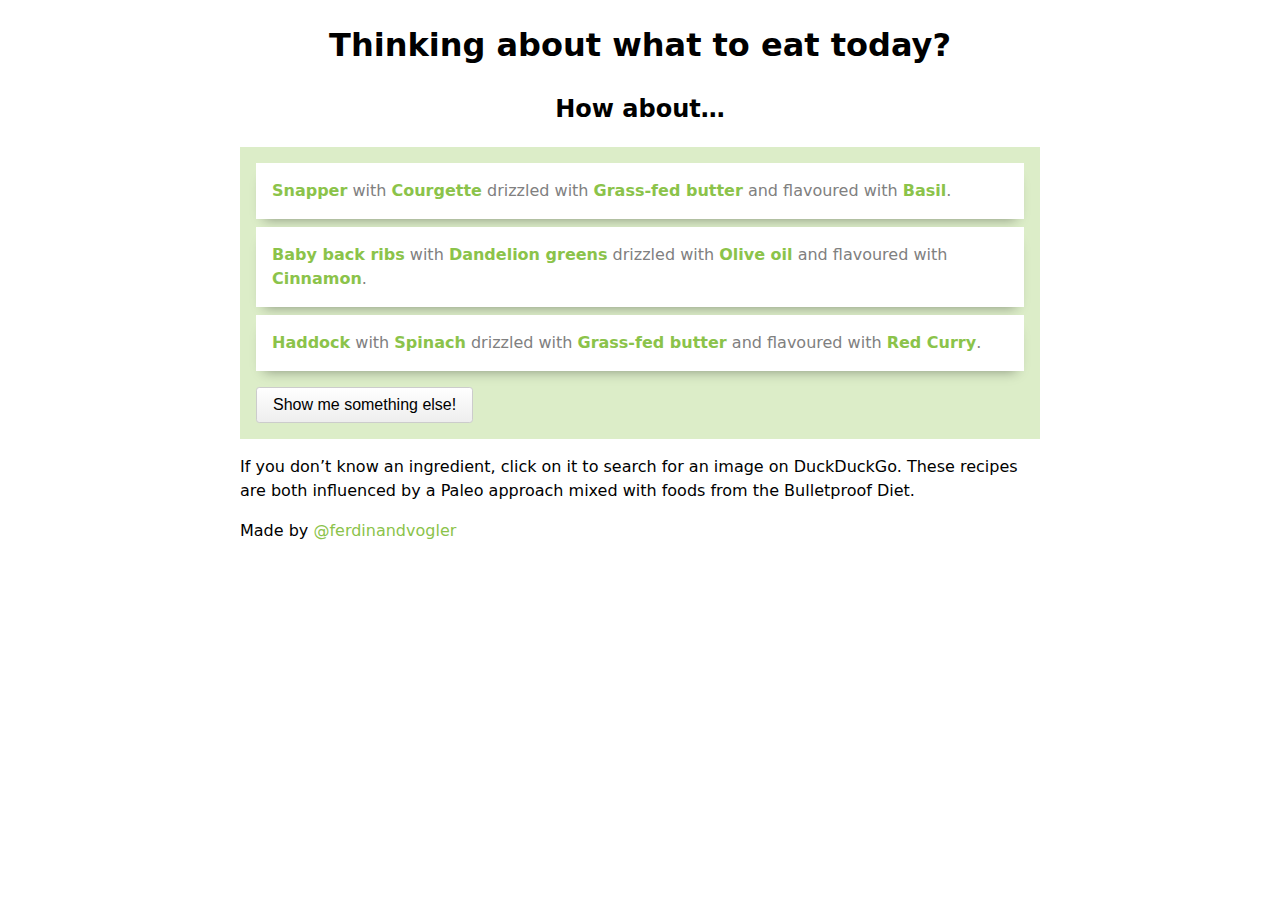
==== index.html @ 497d1d0d "Initial commit" ====
<!DOCTYPE html>
<html lang="en">
  <head>
    <meta charset="utf-8">
    <title>Health Food Generator</title>
    <script src="https://code.jquery.com/jquery-3.2.1.min.js"></script>
    <link rel="stylesheet" href="css/styles.css">
  </head>
  <body>
    <main>
      <header class="header">
        <h1>Thinking about what to eat today?</h1>
        <h2 aria-title="Try out these recipes:">How about…</h2>
      </header>

      <section class="recipes">
        <ul class="results">
          <!-- results get rendered here -->
        </ul>
        <button type="button" class="button button--default js-generate-results" aria-title="Generate new recipe ideas">Show me something else!</button>
      </section>

      <footer>
        <p>If you don’t know an ingredient, click on it to search for an image on DuckDuckGo. These recipes are both influenced by a Paleo approach mixed with foods from the Bulletproof Diet.</p>
        <p>Made by <a rel="nofollow" rel="noreferrer"href="https://twitter.com/ferdinandvogler" title="Go to the Twitter profile of Ferdinand Vogler">@ferdinandvogler</a></p>
      </footer>
    </main>

    <script src="js/script.js"></script>
  </body>
</html>
---- css/styles.css ----
html{font-family:-apple-system, system-ui, BlinkMacSystemFont, "Segoe UI", Helvetica, Arial, sans-serif, "Apple Color Emoji", "Segoe UI Emoji", "Segoe UI Symbol";line-height:1.5}a,a:visited{color:#8BC34A;text-decoration:none}a:hover,a:active{text-decoration:underline}a:focus{outline:none;background-color:#8BC34A;color:#fff}p{margin-top:1rem}main{max-width:50rem;margin:0 auto}.recipes{padding:1rem;background-color:#DCEDC8}.results{list-style-type:none;color:gray;margin:0;padding:0}.results__item{background-color:#fff;box-shadow:0 0.5rem 0.75rem -0.5rem rgba(0,0,0,0.4);padding:1rem;transition:all 0.3s linear;visibility:hidden;opacity:0}.results__item:not(:first-child){margin-top:0.5rem}.results__item.animate{visibility:visible;opacity:1}.ingredient{font-weight:bold}.ingredient:hover{cursor:help}.button{border:0.1rem solid transparent;background-color:#fff;border-radius:0.2rem;font-size:1rem;padding:0.5rem 1rem;margin-top:1rem;transition:box-shadow 0.1s linear}.button:focus{outline:none;box-shadow:0 0 0 0.2rem rgba(139,195,74,0.5)}.button--default{background-image:linear-gradient(to top, #eee, #fff);border-color:#ccc}.header{text-align:center}
/*# sourceMappingURL=styles.css.map */
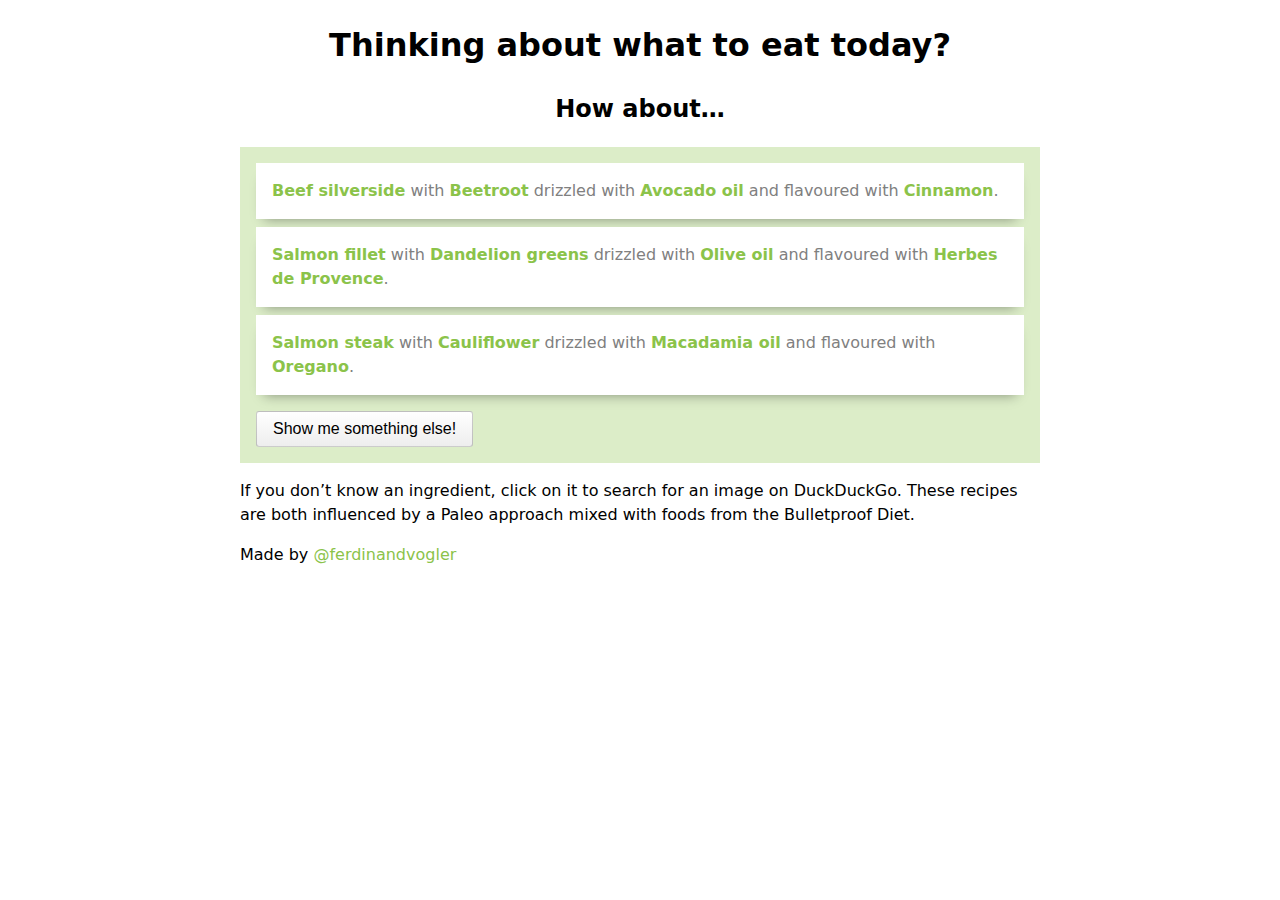
==== commit becff50b: "Make generate button appear different on smaller devices" ====
--- a/index.html
+++ b/index.html
@@ -2,6 +2,7 @@
 <html lang="en">
   <head>
     <meta charset="utf-8">
+    <meta name="viewport" content="width=device-width, initial-scale=1">
     <title>Health Food Generator</title>
     <script src="https://code.jquery.com/jquery-3.2.1.min.js"></script>
     <link rel="stylesheet" href="css/styles.css">
@@ -17,7 +18,9 @@
         <ul class="results">
           <!-- results get rendered here -->
         </ul>
-        <button type="button" class="button button--default js-generate-results" aria-title="Generate new recipe ideas">Show me something else!</button>
+        <div class="generate-recipes-button-container">
+          <button type="button" class="button button--default generate-recipes-button" aria-title="Generate new recipe ideas">Show me something else!</button>
+        </div>
       </section>
 
       <footer>
--- a/css/styles.css
+++ b/css/styles.css
@@ -1,2 +1,2 @@
-html{font-family:-apple-system, system-ui, BlinkMacSystemFont, "Segoe UI", Helvetica, Arial, sans-serif, "Apple Color Emoji", "Segoe UI Emoji", "Segoe UI Symbol";line-height:1.5}a,a:visited{color:#8BC34A;text-decoration:none}a:hover,a:active{text-decoration:underline}a:focus{outline:none;background-color:#8BC34A;color:#fff}p{margin-top:1rem}main{max-width:50rem;margin:0 auto}.recipes{padding:1rem;background-color:#DCEDC8}.results{list-style-type:none;color:gray;margin:0;padding:0}.results__item{background-color:#fff;box-shadow:0 0.5rem 0.75rem -0.5rem rgba(0,0,0,0.4);padding:1rem;transition:all 0.3s linear;visibility:hidden;opacity:0}.results__item:not(:first-child){margin-top:0.5rem}.results__item.animate{visibility:visible;opacity:1}.ingredient{font-weight:bold}.ingredient:hover{cursor:help}.button{border:0.1rem solid transparent;background-color:#fff;border-radius:0.2rem;font-size:1rem;padding:0.5rem 1rem;margin-top:1rem;transition:box-shadow 0.1s linear}.button:focus{outline:none;box-shadow:0 0 0 0.2rem rgba(139,195,74,0.5)}.button--default{background-image:linear-gradient(to top, #eee, #fff);border-color:#ccc}.header{text-align:center}
+*,*:before,*:after{box-sizing:inherit}html{box-sizing:border-box;font-family:-apple-system, system-ui, BlinkMacSystemFont, "Segoe UI", Helvetica, Arial, sans-serif, "Apple Color Emoji", "Segoe UI Emoji", "Segoe UI Symbol";line-height:1.5}@media (max-height: 36rem) and (max-width: 31rem){body{margin-bottom:7rem}}a,a:visited{color:#8BC34A;text-decoration:none}a:hover,a:active{text-decoration:underline}a:focus{outline:none;background-color:#8BC34A;color:#fff}p{margin-top:1rem}main{max-width:50rem;margin:0 auto}.recipes{padding:1rem;background-color:#DCEDC8}.results{list-style-type:none;color:gray;margin:0;padding:0;margin-bottom:1rem}.results__item{background-color:#fff;box-shadow:0 0.5rem 0.75rem -0.5rem rgba(0,0,0,0.4);padding:1rem;transition:all 0.3s linear;visibility:hidden;opacity:0}.results__item:not(:first-child){margin-top:0.5rem}.results__item.animate{visibility:visible;opacity:1}.ingredient{font-weight:bold}.ingredient:hover{cursor:help}.button{border:0.1rem solid rgba(0,0,0,0.2);background-color:#fff;border-radius:0.2rem;font-size:1rem;padding:0.5rem 1rem;transition:box-shadow 0.1s linear}.button:focus{outline:none;box-shadow:0 0 0 0.2rem rgba(139,195,74,0.5)}.button--default{background-image:linear-gradient(to top, #eee, #fff)}.header{text-align:center}@media (max-height: 36rem) and (max-width: 31rem){.generate-recipes-button-container{position:fixed;bottom:0;left:0;padding:1rem;background-color:#fff;width:100%;box-shadow:0 -1rem 2rem -1rem rgba(0,0,0,0.5)}}@media (max-height: 36rem) and (max-width: 31rem){.generate-recipes-button{display:block;width:100%}}
 /*# sourceMappingURL=styles.css.map */
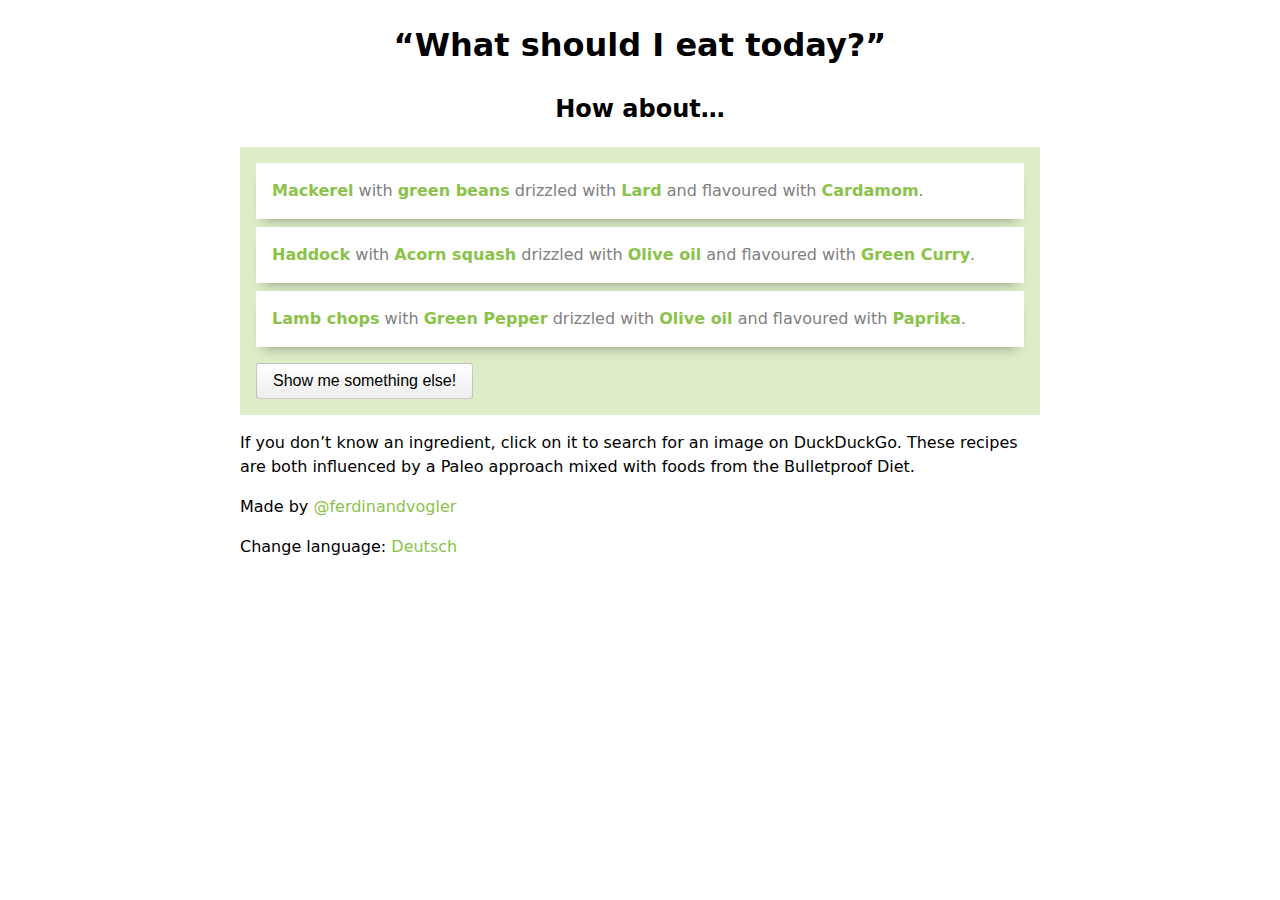
==== commit 38a1f629: "Added german translation" ====
--- a/index.html
+++ b/index.html
@@ -10,7 +10,7 @@
   <body>
     <main>
       <header class="header">
-        <h1>Thinking about what to eat today?</h1>
+        <h1>“What should I eat today?”</h1>
         <h2 aria-title="Try out these recipes:">How about…</h2>
       </header>
 
@@ -25,7 +25,8 @@
 
       <footer>
         <p>If you don’t know an ingredient, click on it to search for an image on DuckDuckGo. These recipes are both influenced by a Paleo approach mixed with foods from the Bulletproof Diet.</p>
-        <p>Made by <a rel="nofollow" rel="noreferrer"href="https://twitter.com/ferdinandvogler" title="Go to the Twitter profile of Ferdinand Vogler">@ferdinandvogler</a></p>
+        <p>Made by <a href="https://twitter.com/ferdinandvogler" title="Go to the Twitter profile of Ferdinand Vogler">@ferdinandvogler</a></p>
+        <p>Change language: <a href="de/" title="Go to the German translation of this website">Deutsch</a></p>
       </footer>
     </main>
 
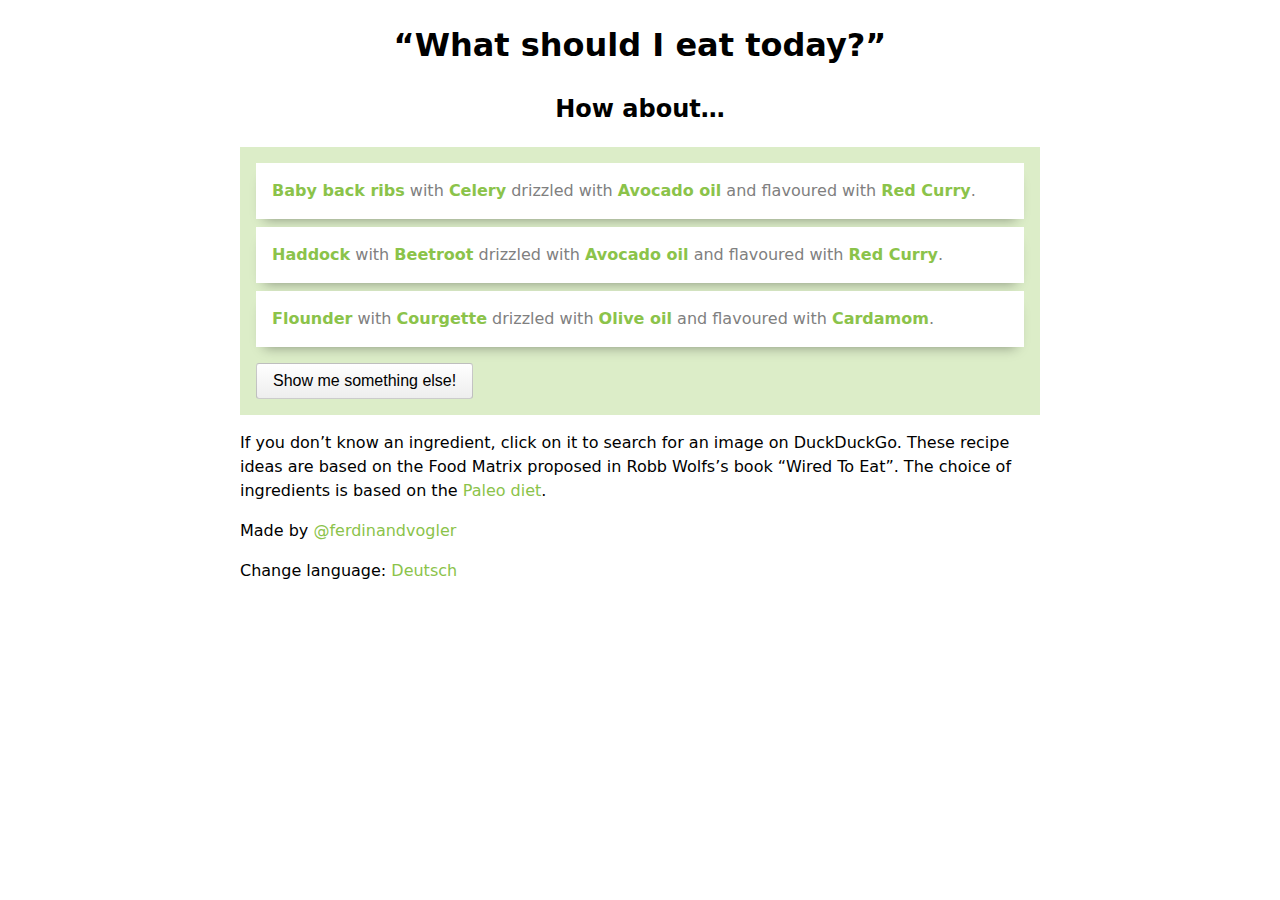
==== commit 3f68fea6: "Added information about the paleo diet" ====
--- a/index.html
+++ b/index.html
@@ -24,7 +24,7 @@
       </section>
 
       <footer>
-        <p>If you don’t know an ingredient, click on it to search for an image on DuckDuckGo. These recipes are both influenced by a Paleo approach mixed with foods from the Bulletproof Diet.</p>
+        <p>If you don’t know an ingredient, click on it to search for an image on DuckDuckGo. These recipe ideas are based on the Food Matrix proposed in Robb Wolfs’s book “Wired To Eat”. The choice of ingredients is based on the <a href="https://en.wikipedia.org/wiki/Paleolithic_diet" title="Go to the Wikipedia page of the Paleo diet">Paleo diet</a>.</p>
         <p>Made by <a href="https://twitter.com/ferdinandvogler" title="Go to the Twitter profile of Ferdinand Vogler">@ferdinandvogler</a></p>
         <p>Change language: <a href="de/" title="Go to the German translation of this website">Deutsch</a></p>
       </footer>
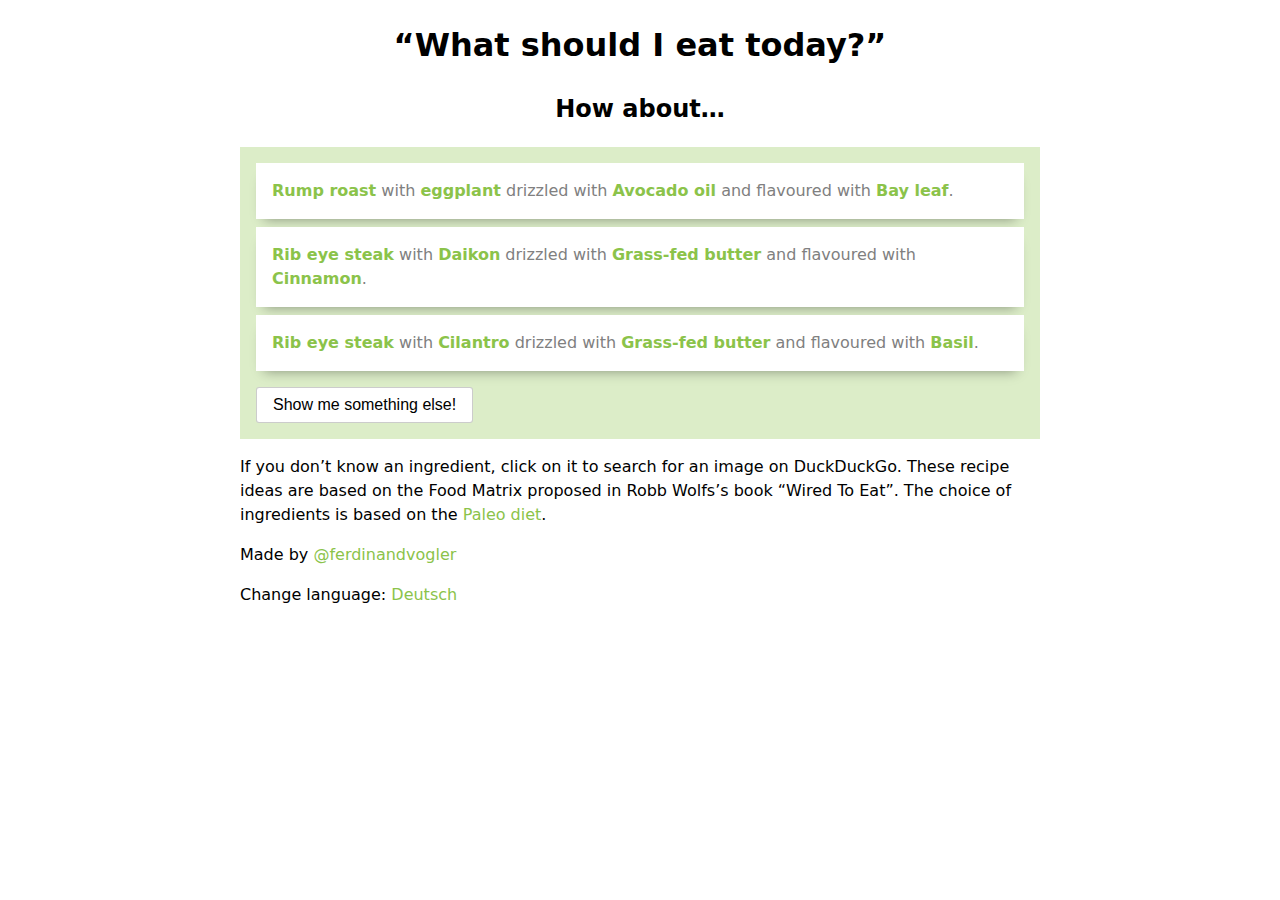
==== commit 430ad4b6: "Made generate button better visible" ====
--- a/index.html
+++ b/index.html
@@ -19,7 +19,7 @@
           <!-- results get rendered here -->
         </ul>
         <div class="generate-recipes-button-container">
-          <button type="button" class="button button--default generate-recipes-button" aria-title="Generate new recipe ideas">Show me something else!</button>
+          <button type="button" class="button button--primary generate-recipes-button" aria-title="Generate new recipe ideas">Show me something else!</button>
         </div>
       </section>
 
